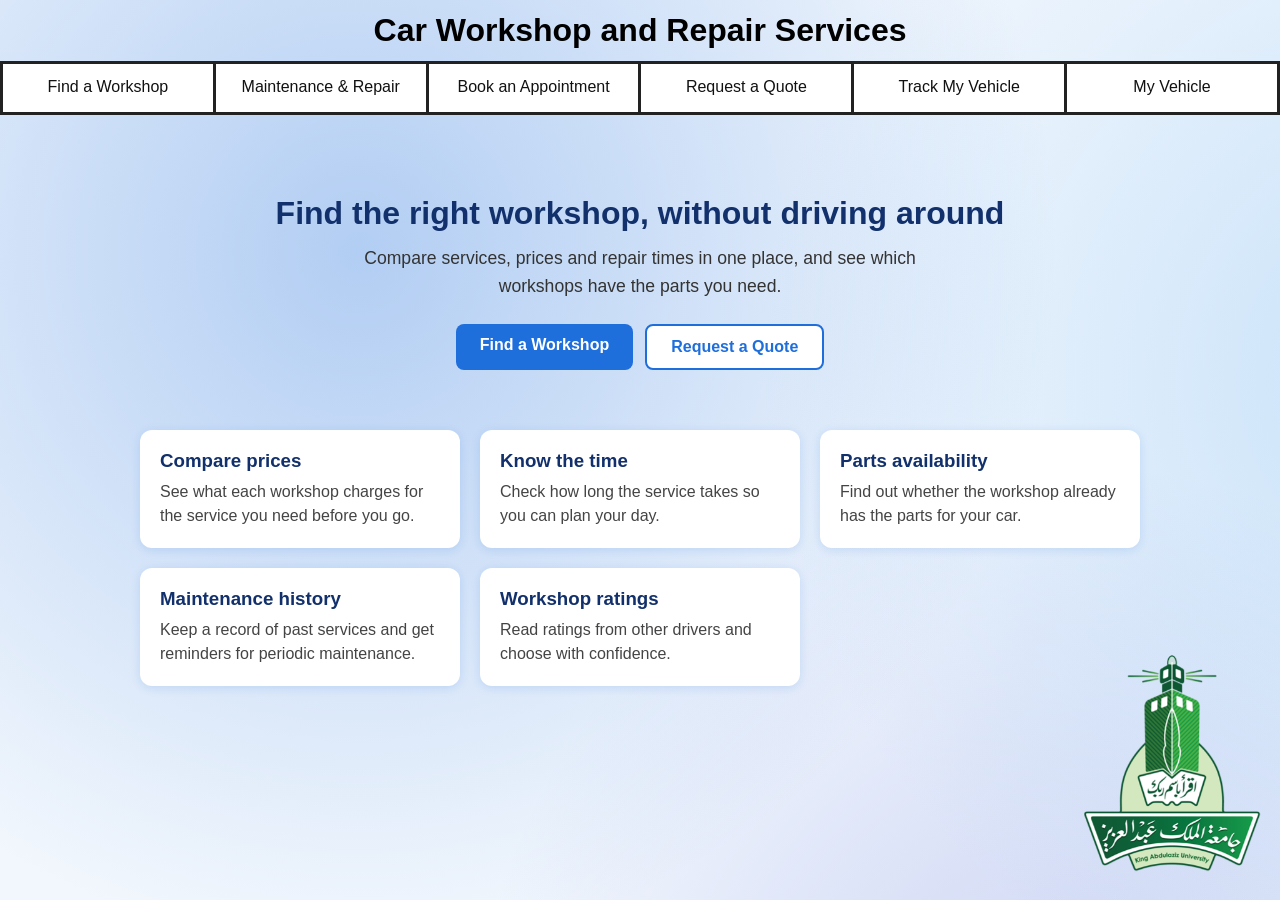
==== index.html @ 75a17211 "fixes" ====
<!DOCTYPE html>
<html>
<head>
<meta charset="UTF-8">
<meta name="viewport" content="width=device-width, initial-scale=1.0">
<title>Car Workshop and Repair Services</title>
<link rel="stylesheet" href="style.css">
</head>
<body>
<header>
    <h1>Car Workshop and Repair Services</h1>
</header>
<nav class="services" aria-label="Workshop services">
    <a class="service" href="find-workshop.html">Find a Workshop</a>
    <a class="service" href="maintenance.html">Maintenance &amp; Repair</a>
    <a class="service" href="appointment.html">Book an Appointment</a>
    <a class="service" href="quote.html">Request a Quote</a>
    <a class="service" href="track-vehicle.html">Track My Vehicle</a>
    <a class="service" href="my-vehicle.html">My Vehicle</a>
</nav>
<main>
  <section class="hero">
    <h2>Find the right workshop, without driving around</h2>
    <p>Compare services, prices and repair times in one place, and see which workshops have the parts you need.</p>
    <div class="hero-buttons">
      <a class="btn" href="find-workshop.html">Find a Workshop</a>
      <a class="btn btn-light" href="quote.html">Request a Quote</a>
    </div>
  </section>

  <section class="cards">
    <article class="card">
      <h3>Compare prices</h3>
      <p>See what each workshop charges for the service you need before you go.</p>
    </article>
    <article class="card">
      <h3>Know the time</h3>
      <p>Check how long the service takes so you can plan your day.</p>
    </article>
    <article class="card">
      <h3>Parts availability</h3>
      <p>Find out whether the workshop already has the parts for your car.</p>
    </article>
    <article class="card">
      <h3>Maintenance history</h3>
      <p>Keep a record of past services and get reminders for periodic maintenance.</p>
    </article>
    <article class="card">
      <h3>Workshop ratings</h3>
      <p>Read ratings from other drivers and choose with confidence.</p>
    </article>
  </section>
</main>
<div class="workshop">
    <img class="workshop-logo" src="kaulogo.png" alt="Workshop logo">
</div>
</body>
</html>
---- style.css ----
body {
    margin: 0;
    min-height: 100vh;
    font-family: Arial, sans-serif;
    background-color: #f2f7fd;
    background-image:
        radial-gradient(circle at 20% 20%, rgba(30,110,220,.30), transparent 40%),
        radial-gradient(circle at 80% 30%, rgba(90,170,240,.28), transparent 40%),
        radial-gradient(circle at 60% 85%, rgba(70,90,210,.22), transparent 40%),
        linear-gradient(#f2f7fd, #f2f7fd);
    background-size: 140% 140%;
    background-repeat: no-repeat;
    background-attachment: fixed;
    animation: drift 20s ease-in-out infinite alternate;
}

@keyframes drift {
    from { background-position: 0% 0%, 100% 0%, 50% 100%, 0 0; }
    to   { background-position: 100% 60%, 0% 80%, 40% 0%, 0 0; }
}

@media (prefers-reduced-motion: reduce) {
    body { animation: none; }
}

nav {
    background: #ffffff;
}

header {
    padding: 12px;
    text-align: center;
}

header h1 {
    margin: 0;
    font-size: clamp(1.1rem, 4vw, 2rem);
}

.services {
    display: flex;
    flex-wrap: nowrap;
    background: #ffffff;
    border-top: 3px solid #222;
    border-bottom: 3px solid #222;
}

.service {
    flex: 1 1 0;
    min-width: 0;
    box-sizing: border-box;
    min-height: 48px;
    padding: clamp(8px, 1.5vw, 14px) clamp(2px, 1vw, 10px);
    font-size: clamp(0.6rem, 1.6vw, 1rem);
    overflow-wrap: anywhere;
    border-right: 3px solid #222;
    text-align: center;
    color: #111;
    text-decoration: none;
}

.service:hover {
    background: #eaf2fd;
}

.service:first-child {
    border-left: 3px solid #222;
}

.workshop {
    display: flex;
    align-items: center;
    justify-content: space-between;
    gap: clamp(12px, 3vw, 32px);
    padding: clamp(8px, 2vw, 16px);
}

.workshop-logo {
    position: fixed;
    right: clamp(8px, 1.5vw, 16px);
    bottom: clamp(8px, 1.5vw, 16px);
    width: clamp(70px, 15vw, 200px);
    height: clamp(88px, 18.75vw, 250px);
    object-fit: contain;
}

main {
    max-width: 1000px;
    margin: 40px auto;
    padding: 0 20px;
}

.hero { text-align: center; padding: 40px 20px; }
.hero h2 { font-size: 2rem; margin: 0 0 12px; color: #12306b; }
.hero p { max-width: 600px; margin: 0 auto 24px; font-size: 1.1rem; line-height: 1.6; color: #333; }
.hero-buttons { display: flex; gap: 12px; justify-content: center; flex-wrap: wrap; }
.btn { display: inline-block; padding: 12px 24px; border-radius: 8px; background: #1e6edc; color: #fff; text-decoration: none; font-weight: bold; }
.btn:hover { background: #1558b3; }
.btn-light { background: #fff; color: #1e6edc; border: 2px solid #1e6edc; }
.btn-light:hover { background: #eaf2fd; }
.cards { display: grid; grid-template-columns: repeat(auto-fit, minmax(260px, 1fr)); gap: 20px; margin-top: 20px; }
.card { background: #fff; border-radius: 12px; padding: 20px; box-shadow: 0 2px 10px rgba(30, 110, 220, 0.15); }
.card h3 { margin: 0 0 8px; color: #12306b; }
.card p { margin: 0; line-height: 1.5; color: #444; }
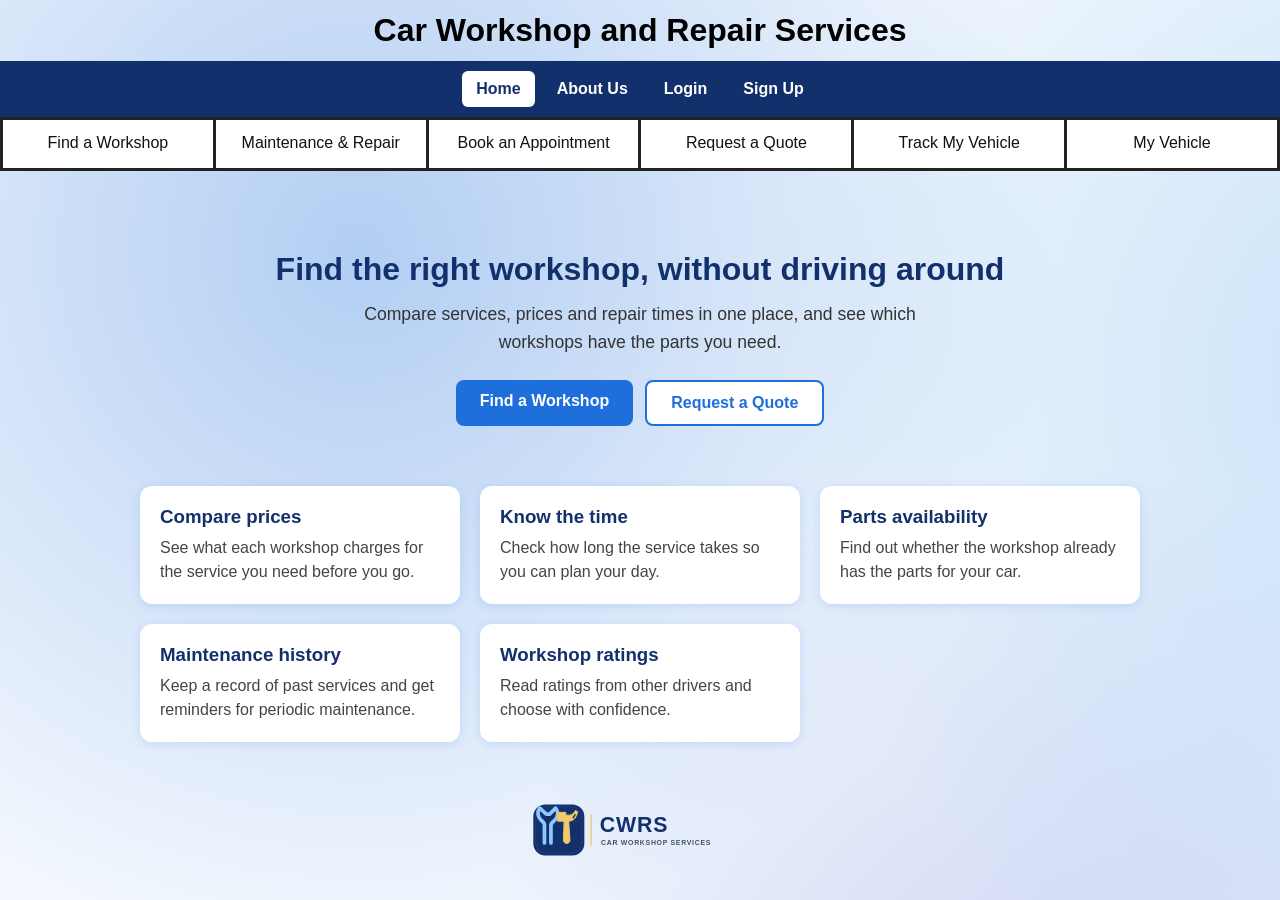
==== commit 09d03851: "login" ====
--- a/index.html
+++ b/index.html
@@ -1,5 +1,5 @@
 <!DOCTYPE html>
-<html>
+<html lang="en">
 <head>
 <meta charset="UTF-8">
 <meta name="viewport" content="width=device-width, initial-scale=1.0">
@@ -10,11 +10,17 @@
 <header>
     <h1>Car Workshop and Repair Services</h1>
 </header>
+<nav class="site-nav" aria-label="Main navigation">
+    <a class="site-link" href="index.html" aria-current="page">Home</a>
+    <a class="site-link" href="about.html">About Us</a>
+    <a class="site-link" href="login.html">Login</a>
+    <a class="site-link" href="signup.html">Sign Up</a>
+</nav>
 <nav class="services" aria-label="Workshop services">
     <a class="service" href="find-workshop.html">Find a Workshop</a>
     <a class="service" href="maintenance.html">Maintenance &amp; Repair</a>
     <a class="service" href="appointment.html">Book an Appointment</a>
-    <a class="service" href="quote.html">Request a Quote</a>
+    <a class="service" href="Quote.html">Request a Quote</a>
     <a class="service" href="track-vehicle.html">Track My Vehicle</a>
     <a class="service" href="my-vehicle.html">My Vehicle</a>
 </nav>
@@ -24,7 +30,7 @@
     <p>Compare services, prices and repair times in one place, and see which workshops have the parts you need.</p>
     <div class="hero-buttons">
       <a class="btn" href="find-workshop.html">Find a Workshop</a>
-      <a class="btn btn-light" href="quote.html">Request a Quote</a>
+      <a class="btn btn-light" href="Quote.html">Request a Quote</a>
     </div>
   </section>
 
@@ -52,7 +58,7 @@
   </section>
 </main>
 <div class="workshop">
-    <img class="workshop-logo" src="kaulogo.png" alt="Workshop logo">
+    <img class="workshop-logo" src="workshop-logo.svg" alt="CWRS car workshop services">
 </div>
 </body>
 </html>
--- a/style.css
+++ b/style.css
@@ -10,17 +10,6 @@
         linear-gradient(#f2f7fd, #f2f7fd);
     background-size: 140% 140%;
     background-repeat: no-repeat;
-    background-attachment: fixed;
-    animation: drift 20s ease-in-out infinite alternate;
-}
-
-@keyframes drift {
-    from { background-position: 0% 0%, 100% 0%, 50% 100%, 0 0; }
-    to   { background-position: 100% 60%, 0% 80%, 40% 0%, 0 0; }
-}
-
-@media (prefers-reduced-motion: reduce) {
-    body { animation: none; }
 }
 
 nav {
@@ -70,17 +59,14 @@
 .workshop {
     display: flex;
     align-items: center;
-    justify-content: space-between;
+    justify-content: center;
     gap: clamp(12px, 3vw, 32px);
-    padding: clamp(8px, 2vw, 16px);
+    padding: 20px 16px;
 }
 
 .workshop-logo {
-    position: fixed;
-    right: clamp(8px, 1.5vw, 16px);
-    bottom: clamp(8px, 1.5vw, 16px);
-    width: clamp(70px, 15vw, 200px);
-    height: clamp(88px, 18.75vw, 250px);
+    width: clamp(150px, 22vw, 220px);
+    height: auto;
     object-fit: contain;
 }
 
@@ -101,4 +87,330 @@
 .cards { display: grid; grid-template-columns: repeat(auto-fit, minmax(260px, 1fr)); gap: 20px; margin-top: 20px; }
 .card { background: #fff; border-radius: 12px; padding: 20px; box-shadow: 0 2px 10px rgba(30, 110, 220, 0.15); }
 .card h3 { margin: 0 0 8px; color: #12306b; }
-.card p { margin: 0; line-height: 1.5; color: #444; }+.card p { margin: 0; line-height: 1.5; color: #444; }
+
+.service[aria-current="page"] { background: #eaf2fd; font-weight: bold; color: #12306b; }
+.page-title { text-align: center; margin: 0 0 8px; font-size: 2rem; color: #12306b; }
+.page-intro { text-align: center; max-width: 600px; margin: 0 auto 28px; line-height: 1.6; color: #333; }
+.panel { background: #fff; border-radius: 12px; padding: 24px; box-shadow: 0 2px 10px rgba(30, 110, 220, 0.15); }
+.form-grid { display: grid; grid-template-columns: repeat(auto-fit, minmax(220px, 1fr)); gap: 16px; }
+.field { display: flex; flex-direction: column; gap: 6px; }
+.field.full { grid-column: 1 / -1; }
+.field label { font-weight: bold; color: #12306b; font-size: 0.95rem; }
+.field input,
+.field select,
+.field textarea {
+    font: inherit;
+    padding: 10px 12px;
+    border: 2px solid #c9d9f0;
+    border-radius: 8px;
+    background: #fff;
+    color: #111;
+    box-sizing: border-box;
+    width: 100%;
+}
+.field textarea { min-height: 110px; resize: vertical; }
+.field input:focus,
+.field select:focus,
+.field textarea:focus { outline: none; border-color: #1e6edc; box-shadow: 0 0 0 3px rgba(30, 110, 220, 0.2); }
+.field input:invalid:not(:placeholder-shown) { border-color: #c0392b; }
+button.btn { border: none; cursor: pointer; font: inherit; font-weight: bold; }
+button.btn-light { border: 2px solid #1e6edc; }
+.form-actions { display: flex; gap: 12px; flex-wrap: wrap; margin-top: 20px; }
+.form-actions.center { justify-content: center; }
+.notice { display: none; margin-top: 20px; padding: 16px 20px; border-radius: 12px; background: #e3f6e8; color: #17653a; line-height: 1.5; }
+.notice.show { display: block; }
+
+/* Page-specific styles (style.css is used as-is) */
+.service[aria-current="page"] { background: #eaf2fd; font-weight: bold; color: #12306b; }
+.page-title { text-align: center; margin: 0 0 8px; font-size: 2rem; color: #12306b; }
+.page-intro { text-align: center; max-width: 600px; margin: 0 auto 28px; line-height: 1.6; color: #333; }
+.panel { background: #fff; border-radius: 12px; padding: 24px; box-shadow: 0 2px 10px rgba(30, 110, 220, 0.15); }
+.form-grid { display: grid; grid-template-columns: repeat(auto-fit, minmax(220px, 1fr)); gap: 16px; }
+.field { display: flex; flex-direction: column; gap: 6px; }
+.field.full { grid-column: 1 / -1; }
+.field label { font-weight: bold; color: #12306b; font-size: 0.95rem; }
+.field input,
+.field select,
+.field textarea {
+    font: inherit;
+    padding: 10px 12px;
+    border: 2px solid #c9d9f0;
+    border-radius: 8px;
+    background: #fff;
+    color: #111;
+    box-sizing: border-box;
+    width: 100%;
+}
+.field textarea { min-height: 110px; resize: vertical; }
+.field input:focus,
+.field select:focus,
+.field textarea:focus { outline: none; border-color: #1e6edc; box-shadow: 0 0 0 3px rgba(30, 110, 220, 0.2); }
+.check { flex-direction: row; align-items: center; gap: 8px; }
+.check input { width: auto; }
+.check label { font-weight: normal; color: #333; }
+.results-bar { display: flex; justify-content: space-between; align-items: center; flex-wrap: wrap; gap: 8px; margin: 28px 0 12px; color: #12306b; font-weight: bold; }
+.workshop-list { display: grid; gap: 16px; }
+.w-card { background: #fff; border-radius: 12px; padding: 20px; box-shadow: 0 2px 10px rgba(30, 110, 220, 0.15); display: grid; grid-template-columns: 1fr auto; gap: 16px; align-items: center; }
+.w-card h3 { margin: 0 0 4px; color: #12306b; }
+.w-meta { margin: 0 0 10px; color: #555; font-size: 0.95rem; }
+.w-stats { display: flex; flex-wrap: wrap; gap: 8px; margin: 0; padding: 0; list-style: none; }
+.w-stats li { background: #eaf2fd; color: #12306b; border-radius: 999px; padding: 6px 12px; font-size: 0.9rem; }
+.w-stats li.ok { background: #e3f6e8; color: #17653a; }
+.w-stats li.no { background: #fdeaea; color: #8c2a20; }
+.w-actions { display: flex; flex-direction: column; gap: 8px; }
+.w-actions .btn { text-align: center; padding: 10px 18px; }
+.empty { text-align: center; padding: 32px 16px; background: #fff; border-radius: 12px; color: #444; }
+
+@media (max-width: 600px) {
+    .w-card { grid-template-columns: 1fr; }
+    .w-actions { flex-direction: row; }
+    .w-actions .btn { flex: 1; }
+}
+
+.site-nav {
+    display: flex;
+    justify-content: center;
+    align-items: center;
+    flex-wrap: wrap;
+    gap: 8px;
+    padding: 10px 16px;
+    background: #12306b;
+}
+
+.site-link {
+    display: inline-block;
+    padding: 9px 14px;
+    border-radius: 6px;
+    color: #fff;
+    font-weight: bold;
+    text-decoration: none;
+}
+
+.site-link:hover,
+.site-link[aria-current="page"] {
+    background: #fff;
+    color: #12306b;
+}
+
+.site-link:focus-visible,
+.btn:focus-visible,
+.auth-switch a:focus-visible {
+    outline: 3px solid #f3c969;
+    outline-offset: 3px;
+}
+
+.eyebrow {
+    margin: 0 0 10px;
+    color: #1e6edc;
+    font-size: 0.8rem;
+    font-weight: bold;
+    letter-spacing: 0.12em;
+    text-align: center;
+}
+
+.about-hero {
+    padding: 28px 20px 12px;
+    text-align: center;
+}
+
+.about-grid {
+    display: grid;
+    grid-template-columns: repeat(auto-fit, minmax(220px, 1fr));
+    gap: 20px;
+    margin-top: 20px;
+}
+
+.about-cta {
+    margin-top: 28px;
+    padding: 28px 20px;
+    border-radius: 12px;
+    background: #12306b;
+    color: #fff;
+    text-align: center;
+}
+
+.about-cta h2 {
+    margin: 0 0 8px;
+}
+
+.about-cta p {
+    margin: 0 0 18px;
+    line-height: 1.5;
+}
+
+.about-cta .btn {
+    background: #fff;
+    color: #12306b;
+}
+
+.auth-main {
+    display: flex;
+    justify-content: center;
+    margin-top: 32px;
+}
+
+.auth-main.auth-split {
+    display: grid;
+    grid-template-columns: minmax(0, 0.9fr) minmax(350px, 1fr);
+    align-items: stretch;
+    max-width: 1040px;
+    min-height: 570px;
+    margin: 32px auto;
+    padding: 0;
+    overflow: hidden;
+    border-radius: 18px;
+    background: #fff;
+    box-shadow: 0 12px 36px rgba(18, 48, 107, 0.14);
+}
+
+.auth-brand {
+    display: flex;
+    flex-direction: column;
+    justify-content: center;
+    padding: clamp(28px, 5vw, 54px);
+    background: linear-gradient(145deg, #12306b, #1e6edc);
+    color: #fff;
+}
+
+.auth-brand .brand-logo {
+    width: min(100%, 300px);
+    height: auto;
+    margin: 0 0 44px;
+    padding: 10px;
+    border-radius: 10px;
+    background: #fff;
+}
+
+.auth-brand .eyebrow {
+    color: #f3c969;
+    text-align: left;
+}
+
+.auth-brand h2 {
+    margin: 0 0 12px;
+    font-size: clamp(1.7rem, 3vw, 2.3rem);
+    line-height: 1.15;
+}
+
+.auth-brand > p:not(.eyebrow) {
+    margin: 0;
+    color: #e6efff;
+    line-height: 1.6;
+}
+
+.auth-highlights {
+    display: grid;
+    gap: 12px;
+    margin: 28px 0 0;
+    padding: 0;
+    list-style: none;
+}
+
+.auth-highlights li {
+    padding-left: 22px;
+    position: relative;
+    color: #fff;
+}
+
+.auth-highlights li::before {
+    position: absolute;
+    left: 0;
+    color: #f3c969;
+    content: "\2713";
+    font-weight: bold;
+}
+
+.auth-card {
+    width: 100%;
+    box-sizing: border-box;
+    align-self: center;
+    padding: clamp(28px, 5vw, 56px);
+    background: #fff;
+}
+
+.auth-card .eyebrow,
+.auth-card .page-title {
+    text-align: left;
+}
+
+.auth-card .page-intro {
+    margin-left: 0;
+    text-align: left;
+    margin-bottom: 24px;
+}
+
+.auth-card form {
+    display: grid;
+    gap: 16px;
+}
+
+.field-hint {
+    color: #555;
+}
+
+.auth-submit {
+    width: 100%;
+    border: 0;
+    font: inherit;
+    font-weight: bold;
+    cursor: pointer;
+}
+
+.form-notice {
+    margin: 0;
+    color: #12306b;
+    line-height: 1.5;
+}
+
+.auth-switch {
+    margin: 20px 0 0;
+    text-align: center;
+}
+
+.auth-switch a {
+    color: #1558b3;
+    font-weight: bold;
+}
+
+.demo-note {
+    margin: 18px 0 0;
+    color: #555;
+    font-size: 0.9rem;
+    line-height: 1.5;
+    text-align: center;
+}
+
+@media (max-width: 600px) {
+    .site-nav {
+        gap: 4px;
+        padding: 8px;
+    }
+
+    .site-link {
+        padding: 8px 10px;
+    }
+
+    .auth-main {
+        margin-top: 20px;
+    }
+
+    .auth-main.auth-split {
+        grid-template-columns: 1fr;
+        min-height: 0;
+        margin: 20px 16px;
+    }
+
+    .auth-brand {
+        padding: 28px;
+    }
+
+    .auth-brand .brand-logo {
+        width: min(100%, 240px);
+        margin-bottom: 28px;
+    }
+
+    .auth-card {
+        padding: 28px;
+    }
+}
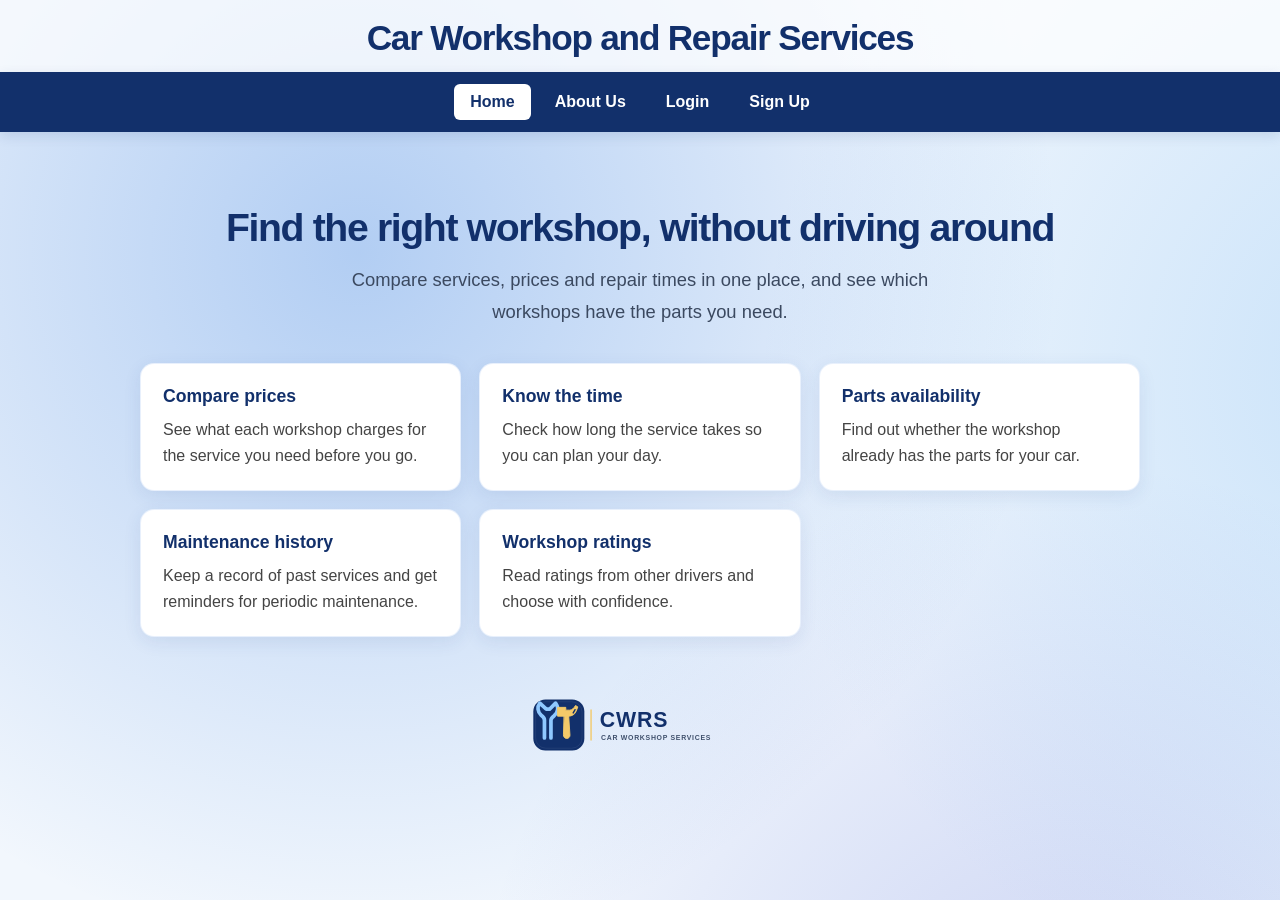
==== commit d0dce1e0: "redesigning front page" ====
--- a/index.html
+++ b/index.html
@@ -16,22 +16,10 @@
     <a class="site-link" href="login.html">Login</a>
     <a class="site-link" href="signup.html">Sign Up</a>
 </nav>
-<nav class="services" aria-label="Workshop services">
-    <a class="service" href="find-workshop.html">Find a Workshop</a>
-    <a class="service" href="maintenance.html">Maintenance &amp; Repair</a>
-    <a class="service" href="appointment.html">Book an Appointment</a>
-    <a class="service" href="Quote.html">Request a Quote</a>
-    <a class="service" href="track-vehicle.html">Track My Vehicle</a>
-    <a class="service" href="my-vehicle.html">My Vehicle</a>
-</nav>
 <main>
   <section class="hero">
     <h2>Find the right workshop, without driving around</h2>
     <p>Compare services, prices and repair times in one place, and see which workshops have the parts you need.</p>
-    <div class="hero-buttons">
-      <a class="btn" href="find-workshop.html">Find a Workshop</a>
-      <a class="btn btn-light" href="Quote.html">Request a Quote</a>
-    </div>
   </section>
 
   <section class="cards">
--- a/style.css
+++ b/style.css
@@ -17,13 +17,18 @@
 }
 
 header {
-    padding: 12px;
-    text-align: center;
+    padding: 18px 16px 14px;
+    text-align: center;
+    background: rgba(255, 255, 255, 0.72);
 }
 
 header h1 {
     margin: 0;
-    font-size: clamp(1.1rem, 4vw, 2rem);
+    color: #12306b;
+    font-size: clamp(1.45rem, 3.2vw, 2.2rem);
+    font-weight: 800;
+    letter-spacing: -0.035em;
+    line-height: 1.15;
 }
 
 .services {
@@ -174,17 +179,19 @@
     align-items: center;
     flex-wrap: wrap;
     gap: 8px;
-    padding: 10px 16px;
+    padding: 12px 16px;
     background: #12306b;
+    box-shadow: 0 4px 12px rgba(18, 48, 107, 0.12);
 }
 
 .site-link {
     display: inline-block;
-    padding: 9px 14px;
+    padding: 9px 16px;
     border-radius: 6px;
     color: #fff;
     font-weight: bold;
     text-decoration: none;
+    transition: background-color 140ms ease, color 140ms ease;
 }
 
 .site-link:hover,
@@ -219,6 +226,49 @@
     grid-template-columns: repeat(auto-fit, minmax(220px, 1fr));
     gap: 20px;
     margin-top: 20px;
+}
+
+.hero {
+    max-width: 960px;
+    margin: 0 auto;
+    padding: 34px 20px 24px;
+}
+
+.hero h2 {
+    max-width: 920px;
+    margin: 0 auto 14px;
+    font-size: clamp(1.9rem, 3.4vw, 2.45rem);
+    line-height: 1.12;
+    letter-spacing: -0.035em;
+}
+
+.hero p {
+    max-width: 650px;
+    margin-bottom: 0;
+    font-size: clamp(1rem, 1.8vw, 1.15rem);
+    line-height: 1.7;
+    color: #3b4960;
+}
+
+.cards {
+    gap: 18px;
+    margin-top: 12px;
+}
+
+.card {
+    border: 1px solid rgba(30, 110, 220, 0.1);
+    border-radius: 14px;
+    padding: 22px;
+    box-shadow: 0 5px 18px rgba(30, 70, 130, 0.09);
+}
+
+.card h3 {
+    margin-bottom: 10px;
+    font-size: 1.1rem;
+}
+
+.card p {
+    line-height: 1.6;
 }
 
 .about-cta {
@@ -391,6 +441,18 @@
         padding: 8px 10px;
     }
 
+    header {
+        padding: 16px 12px 12px;
+    }
+
+    .hero {
+        padding: 28px 12px 18px;
+    }
+
+    .cards {
+        gap: 14px;
+    }
+
     .auth-main {
         margin-top: 20px;
     }
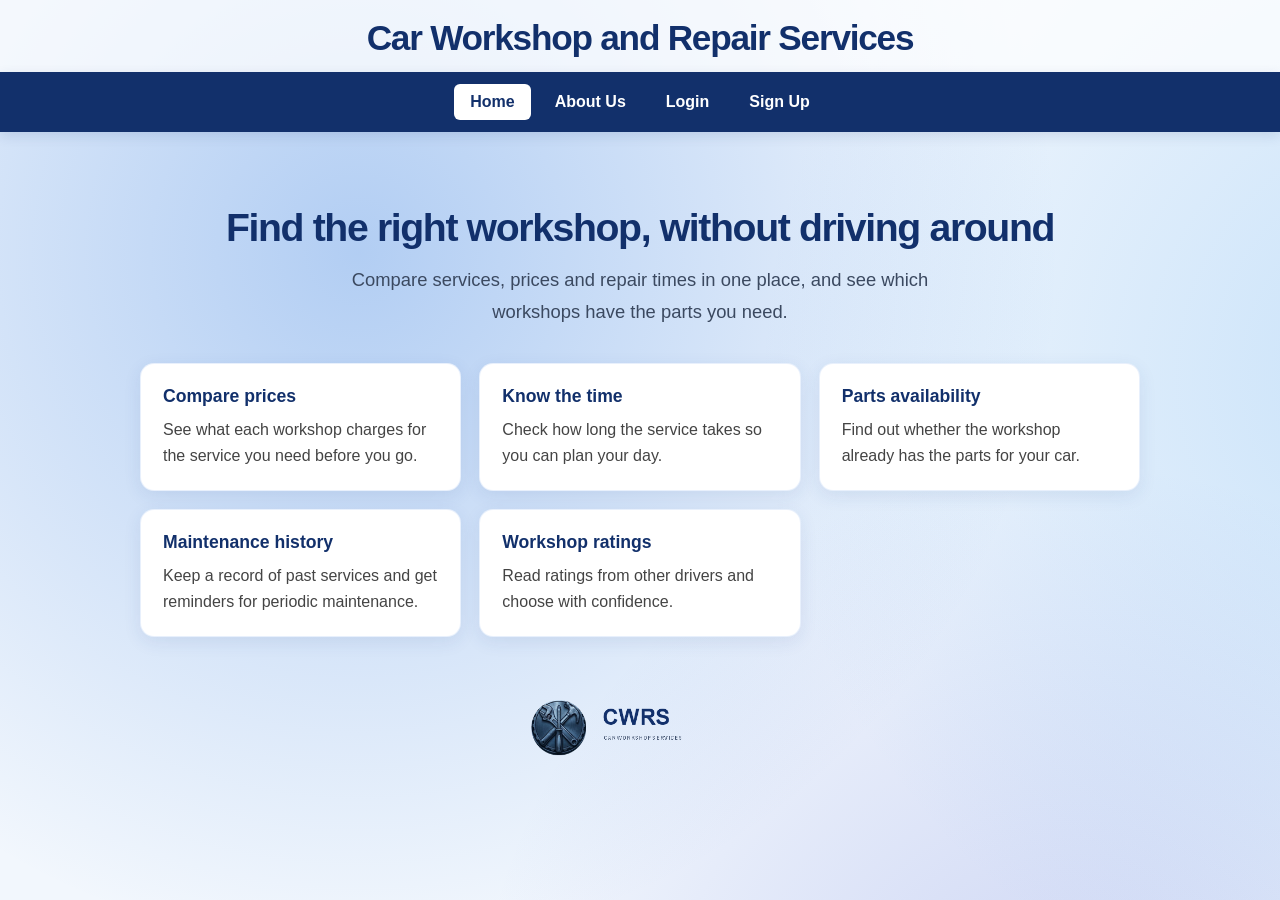
==== commit 09289126: "logo changes" ====
--- a/index.html
+++ b/index.html
@@ -46,7 +46,9 @@
   </section>
 </main>
 <div class="workshop">
-    <img class="workshop-logo" src="workshop-logo.svg" alt="CWRS car workshop services">
+    <a href="about.html" aria-label="About Us">
+      <img class="workshop-logo" src="cwrs-brand.png" alt="CWRS car workshop services">
+    </a>
 </div>
 </body>
 </html>
--- a/style.css
+++ b/style.css
@@ -324,11 +324,12 @@
 }
 
 .auth-brand .brand-logo {
-    width: min(100%, 300px);
+    box-sizing: border-box;
+    width: min(100%, 240px);
     height: auto;
-    margin: 0 0 44px;
-    padding: 10px;
-    border-radius: 10px;
+    margin: 0 0 32px;
+    padding: 8px;
+    border-radius: 8px;
     background: #fff;
 }
 
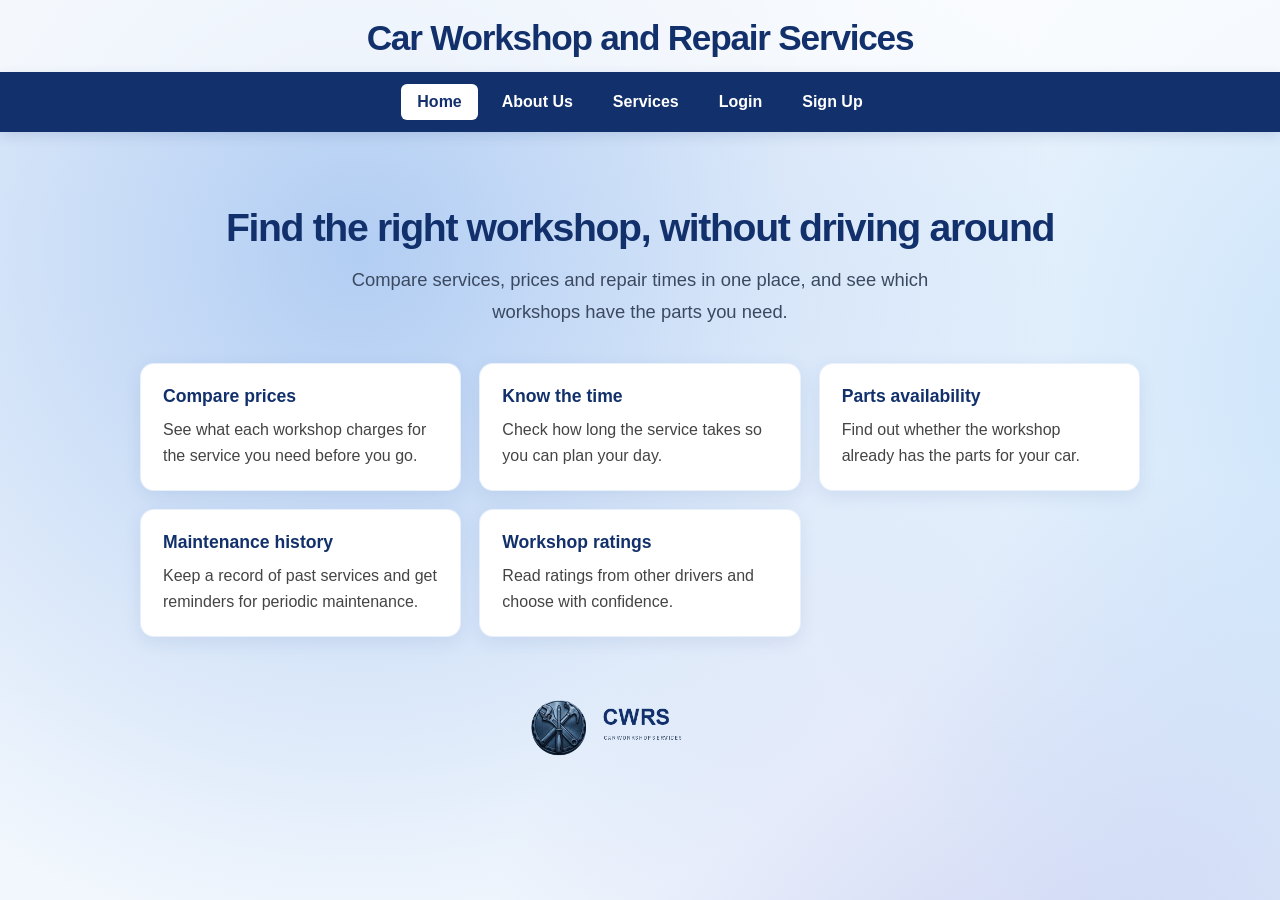
==== commit e29de6aa: "some UI changes" ====
--- a/index.html
+++ b/index.html
@@ -13,6 +13,7 @@
 <nav class="site-nav" aria-label="Main navigation">
     <a class="site-link" href="index.html" aria-current="page">Home</a>
     <a class="site-link" href="about.html">About Us</a>
+    <a class="site-link" href="services.html">Services</a>
     <a class="site-link" href="login.html">Login</a>
     <a class="site-link" href="signup.html">Sign Up</a>
 </nav>
--- a/style.css
+++ b/style.css
@@ -31,36 +31,6 @@
     line-height: 1.15;
 }
 
-.services {
-    display: flex;
-    flex-wrap: nowrap;
-    background: #ffffff;
-    border-top: 3px solid #222;
-    border-bottom: 3px solid #222;
-}
-
-.service {
-    flex: 1 1 0;
-    min-width: 0;
-    box-sizing: border-box;
-    min-height: 48px;
-    padding: clamp(8px, 1.5vw, 14px) clamp(2px, 1vw, 10px);
-    font-size: clamp(0.6rem, 1.6vw, 1rem);
-    overflow-wrap: anywhere;
-    border-right: 3px solid #222;
-    text-align: center;
-    color: #111;
-    text-decoration: none;
-}
-
-.service:hover {
-    background: #eaf2fd;
-}
-
-.service:first-child {
-    border-left: 3px solid #222;
-}
-
 .workshop {
     display: flex;
     align-items: center;
@@ -94,7 +64,6 @@
 .card h3 { margin: 0 0 8px; color: #12306b; }
 .card p { margin: 0; line-height: 1.5; color: #444; }
 
-.service[aria-current="page"] { background: #eaf2fd; font-weight: bold; color: #12306b; }
 .page-title { text-align: center; margin: 0 0 8px; font-size: 2rem; color: #12306b; }
 .page-intro { text-align: center; max-width: 600px; margin: 0 auto 28px; line-height: 1.6; color: #333; }
 .panel { background: #fff; border-radius: 12px; padding: 24px; box-shadow: 0 2px 10px rgba(30, 110, 220, 0.15); }
@@ -127,7 +96,6 @@
 .notice.show { display: block; }
 
 /* Page-specific styles (style.css is used as-is) */
-.service[aria-current="page"] { background: #eaf2fd; font-weight: bold; color: #12306b; }
 .page-title { text-align: center; margin: 0 0 8px; font-size: 2rem; color: #12306b; }
 .page-intro { text-align: center; max-width: 600px; margin: 0 auto 28px; line-height: 1.6; color: #333; }
 .panel { background: #fff; border-radius: 12px; padding: 24px; box-shadow: 0 2px 10px rgba(30, 110, 220, 0.15); }
@@ -255,6 +223,75 @@
     margin-top: 12px;
 }
 
+.service-catalog {
+    display: grid;
+    grid-template-columns: repeat(auto-fit, minmax(250px, 1fr));
+    gap: 18px;
+    margin-top: 12px;
+}
+
+.service-card {
+    display: flex;
+    flex-direction: column;
+    align-items: flex-start;
+    min-height: 220px;
+    padding: 22px;
+    border: 1px solid rgba(30, 110, 220, 0.1);
+    border-radius: 14px;
+    background: #fff;
+    box-shadow: 0 5px 18px rgba(30, 70, 130, 0.09);
+}
+
+.service-card-icon {
+    display: grid;
+    width: 38px;
+    height: 38px;
+    margin-bottom: 16px;
+    place-items: center;
+    border-radius: 10px;
+    background: #eaf2fd;
+    color: #1558b3;
+    font-size: 0.82rem;
+    font-weight: bold;
+}
+
+.service-card h3 {
+    margin: 0 0 8px;
+    color: #12306b;
+    font-size: 1.15rem;
+}
+
+.service-card p {
+    margin: 0 0 18px;
+    color: #3b4960;
+    line-height: 1.6;
+}
+
+.service-card-link,
+.service-coming-soon {
+    margin-top: auto;
+    font-weight: bold;
+}
+
+.service-card-link {
+    color: #1558b3;
+    text-decoration: none;
+}
+
+.service-card-link:hover {
+    text-decoration: underline;
+}
+
+.service-card-link:focus-visible {
+    outline: 3px solid #f3c969;
+    outline-offset: 3px;
+}
+
+.service-coming-soon {
+    color: #5b6575;
+    font-size: 0.9rem;
+}
+
 .card {
     border: 1px solid rgba(30, 110, 220, 0.1);
     border-radius: 14px;
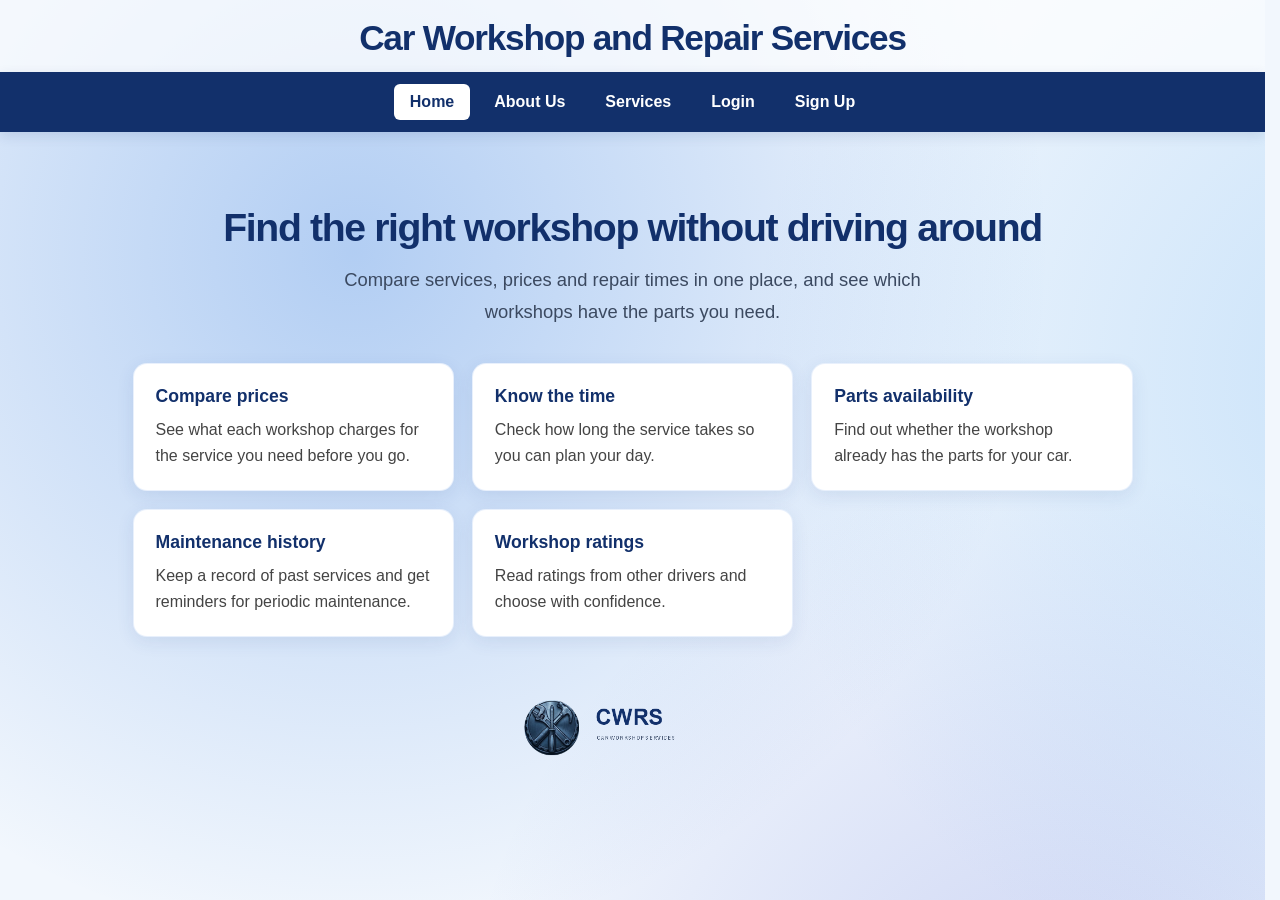
==== commit 24e080fd: "removing unneccesary stuff" ====
--- a/index.html
+++ b/index.html
@@ -19,7 +19,7 @@
 </nav>
 <main>
   <section class="hero">
-    <h2>Find the right workshop, without driving around</h2>
+    <h2>Find the right workshop without driving around</h2>
     <p>Compare services, prices and repair times in one place, and see which workshops have the parts you need.</p>
   </section>
 
--- a/style.css
+++ b/style.css
@@ -1,3 +1,7 @@
+html {
+    scrollbar-gutter: stable;
+}
+
 body {
     margin: 0;
     min-height: 100vh;
@@ -12,10 +16,6 @@
     background-repeat: no-repeat;
 }
 
-nav {
-    background: #ffffff;
-}
-
 header {
     padding: 18px 16px 14px;
     text-align: center;
@@ -51,21 +51,52 @@
     padding: 0 20px;
 }
 
-.hero { text-align: center; padding: 40px 20px; }
-.hero h2 { font-size: 2rem; margin: 0 0 12px; color: #12306b; }
-.hero p { max-width: 600px; margin: 0 auto 24px; font-size: 1.1rem; line-height: 1.6; color: #333; }
-.hero-buttons { display: flex; gap: 12px; justify-content: center; flex-wrap: wrap; }
+.hero { max-width: 960px; margin: 0 auto; padding: 34px 20px 24px; text-align: center; }
+.hero h2 { max-width: 920px; margin: 0 auto 14px; font-size: clamp(1.9rem, 3.4vw, 2.45rem); color: #12306b; line-height: 1.12; letter-spacing: -0.035em; }
+.hero p { max-width: 650px; margin: 0 auto; font-size: clamp(1rem, 1.8vw, 1.15rem); line-height: 1.7; color: #3b4960; }
 .btn { display: inline-block; padding: 12px 24px; border-radius: 8px; background: #1e6edc; color: #fff; text-decoration: none; font-weight: bold; }
 .btn:hover { background: #1558b3; }
 .btn-light { background: #fff; color: #1e6edc; border: 2px solid #1e6edc; }
 .btn-light:hover { background: #eaf2fd; }
-.cards { display: grid; grid-template-columns: repeat(auto-fit, minmax(260px, 1fr)); gap: 20px; margin-top: 20px; }
-.card { background: #fff; border-radius: 12px; padding: 20px; box-shadow: 0 2px 10px rgba(30, 110, 220, 0.15); }
-.card h3 { margin: 0 0 8px; color: #12306b; }
-.card p { margin: 0; line-height: 1.5; color: #444; }
+.cards { display: grid; grid-template-columns: repeat(auto-fit, minmax(260px, 1fr)); gap: 18px; margin-top: 12px; }
+.card,
+.service-card {
+    border: 1px solid rgba(30, 110, 220, 0.1);
+    border-radius: 14px;
+    background: #fff;
+    padding: 22px;
+    box-shadow: 0 5px 18px rgba(30, 70, 130, 0.09);
+}
+
+.card h3 { margin: 0 0 10px; color: #12306b; font-size: 1.1rem; }
+.card p { margin: 0; line-height: 1.6; color: #444; }
 
 .page-title { text-align: center; margin: 0 0 8px; font-size: 2rem; color: #12306b; }
 .page-intro { text-align: center; max-width: 600px; margin: 0 auto 28px; line-height: 1.6; color: #333; }
+.back-link {
+    display: inline-flex;
+    align-items: center;
+    gap: 8px;
+    margin-bottom: 20px;
+    color: #1558b3;
+    font-weight: bold;
+    text-decoration: none;
+}
+
+.back-link span {
+    font-size: 1.35rem;
+    line-height: 1;
+}
+
+.back-link:hover {
+    text-decoration: underline;
+}
+
+.back-link:focus-visible {
+    outline: 3px solid #f3c969;
+    outline-offset: 3px;
+}
+
 .panel { background: #fff; border-radius: 12px; padding: 24px; box-shadow: 0 2px 10px rgba(30, 110, 220, 0.15); }
 .form-grid { display: grid; grid-template-columns: repeat(auto-fit, minmax(220px, 1fr)); gap: 16px; }
 .field { display: flex; flex-direction: column; gap: 6px; }
@@ -95,30 +126,6 @@
 .notice { display: none; margin-top: 20px; padding: 16px 20px; border-radius: 12px; background: #e3f6e8; color: #17653a; line-height: 1.5; }
 .notice.show { display: block; }
 
-/* Page-specific styles (style.css is used as-is) */
-.page-title { text-align: center; margin: 0 0 8px; font-size: 2rem; color: #12306b; }
-.page-intro { text-align: center; max-width: 600px; margin: 0 auto 28px; line-height: 1.6; color: #333; }
-.panel { background: #fff; border-radius: 12px; padding: 24px; box-shadow: 0 2px 10px rgba(30, 110, 220, 0.15); }
-.form-grid { display: grid; grid-template-columns: repeat(auto-fit, minmax(220px, 1fr)); gap: 16px; }
-.field { display: flex; flex-direction: column; gap: 6px; }
-.field.full { grid-column: 1 / -1; }
-.field label { font-weight: bold; color: #12306b; font-size: 0.95rem; }
-.field input,
-.field select,
-.field textarea {
-    font: inherit;
-    padding: 10px 12px;
-    border: 2px solid #c9d9f0;
-    border-radius: 8px;
-    background: #fff;
-    color: #111;
-    box-sizing: border-box;
-    width: 100%;
-}
-.field textarea { min-height: 110px; resize: vertical; }
-.field input:focus,
-.field select:focus,
-.field textarea:focus { outline: none; border-color: #1e6edc; box-shadow: 0 0 0 3px rgba(30, 110, 220, 0.2); }
 .check { flex-direction: row; align-items: center; gap: 8px; }
 .check input { width: auto; }
 .check label { font-weight: normal; color: #333; }
@@ -196,33 +203,6 @@
     margin-top: 20px;
 }
 
-.hero {
-    max-width: 960px;
-    margin: 0 auto;
-    padding: 34px 20px 24px;
-}
-
-.hero h2 {
-    max-width: 920px;
-    margin: 0 auto 14px;
-    font-size: clamp(1.9rem, 3.4vw, 2.45rem);
-    line-height: 1.12;
-    letter-spacing: -0.035em;
-}
-
-.hero p {
-    max-width: 650px;
-    margin-bottom: 0;
-    font-size: clamp(1rem, 1.8vw, 1.15rem);
-    line-height: 1.7;
-    color: #3b4960;
-}
-
-.cards {
-    gap: 18px;
-    margin-top: 12px;
-}
-
 .service-catalog {
     display: grid;
     grid-template-columns: repeat(auto-fit, minmax(250px, 1fr));
@@ -235,11 +215,6 @@
     flex-direction: column;
     align-items: flex-start;
     min-height: 220px;
-    padding: 22px;
-    border: 1px solid rgba(30, 110, 220, 0.1);
-    border-radius: 14px;
-    background: #fff;
-    box-shadow: 0 5px 18px rgba(30, 70, 130, 0.09);
 }
 
 .service-card-icon {
@@ -292,22 +267,6 @@
     font-size: 0.9rem;
 }
 
-.card {
-    border: 1px solid rgba(30, 110, 220, 0.1);
-    border-radius: 14px;
-    padding: 22px;
-    box-shadow: 0 5px 18px rgba(30, 70, 130, 0.09);
-}
-
-.card h3 {
-    margin-bottom: 10px;
-    font-size: 1.1rem;
-}
-
-.card p {
-    line-height: 1.6;
-}
-
 .about-cta {
     margin-top: 28px;
     padding: 28px 20px;
@@ -329,12 +288,6 @@
 .about-cta .btn {
     background: #fff;
     color: #12306b;
-}
-
-.auth-main {
-    display: flex;
-    justify-content: center;
-    margin-top: 32px;
 }
 
 .auth-main.auth-split {
@@ -361,13 +314,9 @@
 }
 
 .auth-brand .brand-logo {
-    box-sizing: border-box;
     width: min(100%, 240px);
     height: auto;
     margin: 0 0 32px;
-    padding: 8px;
-    border-radius: 8px;
-    background: #fff;
 }
 
 .auth-brand .eyebrow {
@@ -491,10 +440,6 @@
         gap: 14px;
     }
 
-    .auth-main {
-        margin-top: 20px;
-    }
-
     .auth-main.auth-split {
         grid-template-columns: 1fr;
         min-height: 0;
@@ -506,7 +451,6 @@
     }
 
     .auth-brand .brand-logo {
-        width: min(100%, 240px);
         margin-bottom: 28px;
     }
 
